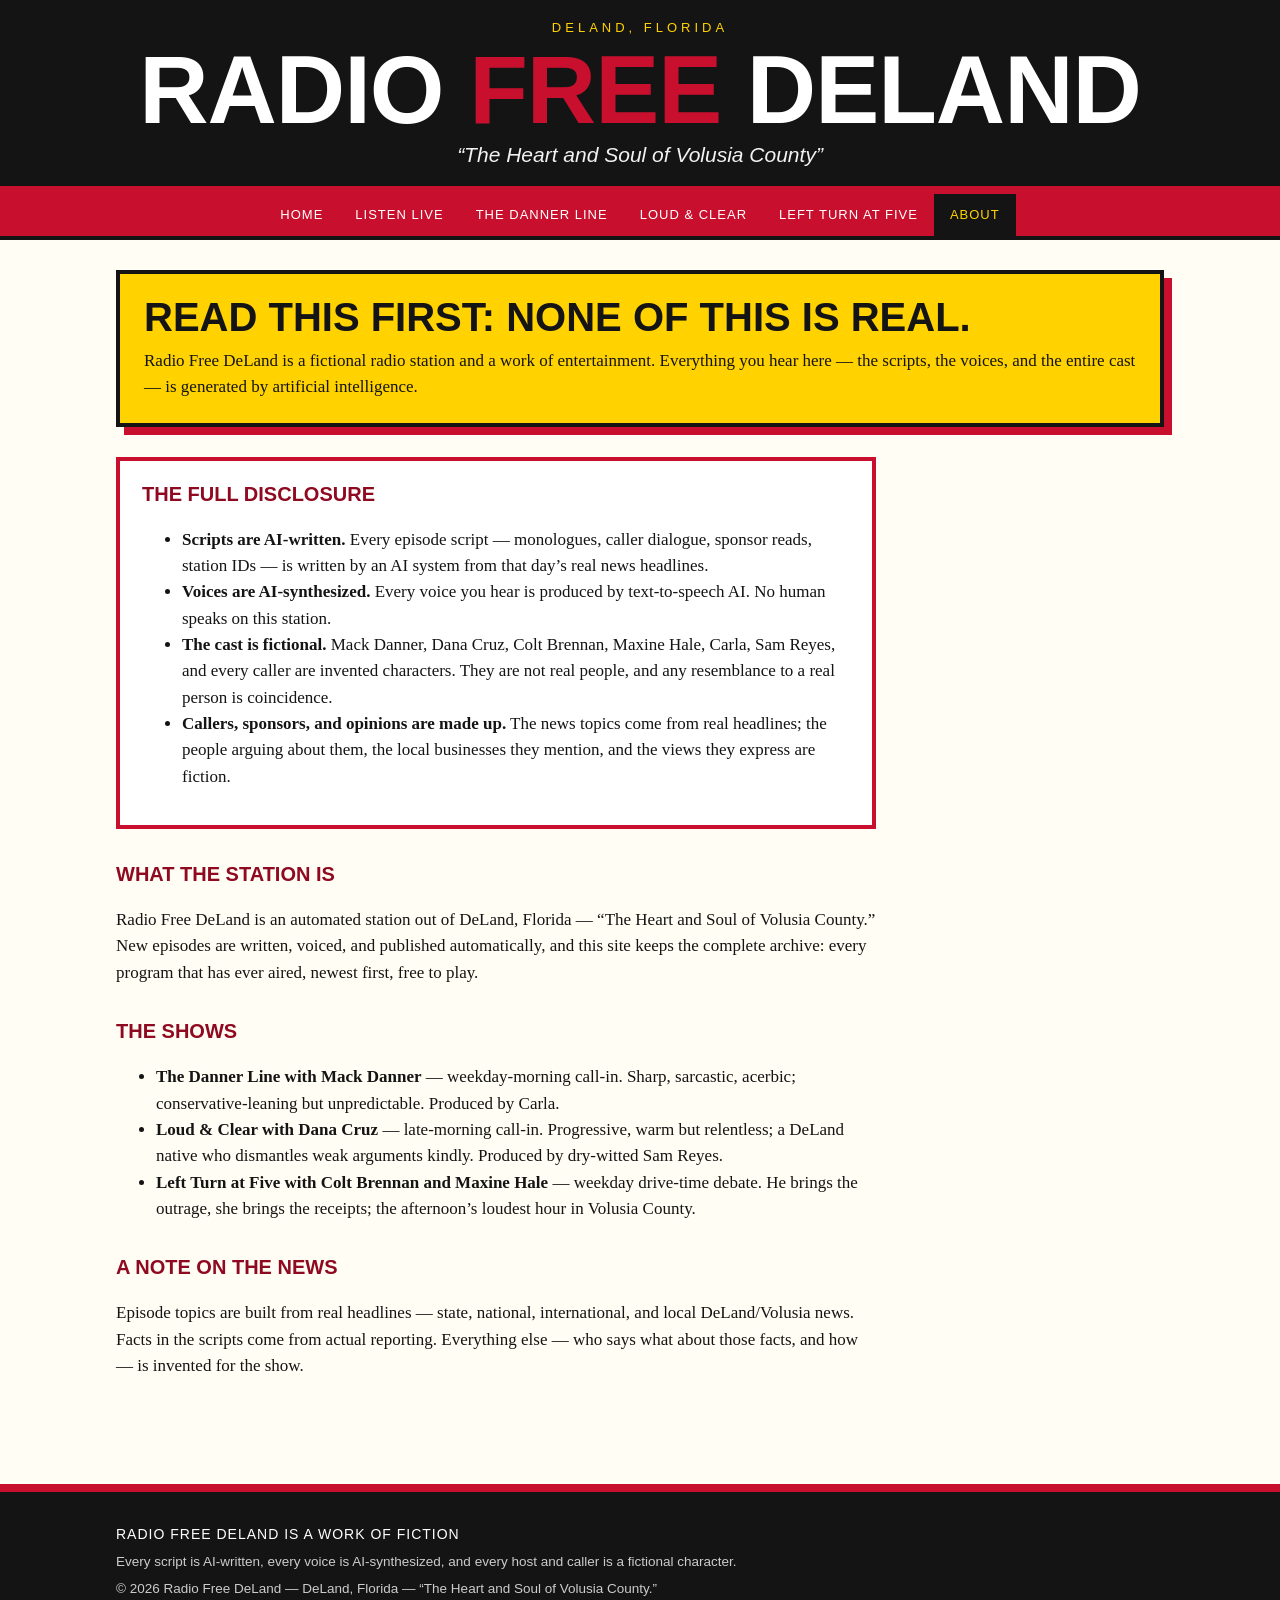
==== about.html @ 45fd8742 "Add Listen Live page + 24/7 stream playlist" ====
<!DOCTYPE html>
<html lang="en">
<head>
<meta charset="utf-8">
<meta name="viewport" content="width=device-width, initial-scale=1">
<title>About — Radio Free DeLand</title>
<meta name="description" content="About Radio Free DeLand: what this station is, who makes it, and the full AI disclosure. DeLand, Florida.">
<link rel="stylesheet" href="style.css">
</head>
<body>

<header class="masthead">
  <div class="masthead-inner">
    <div class="station-kicker">DeLand, Florida</div>
    <h1 class="station-name">Radio <span class="free">Free</span> DeLand</h1>
    <p class="station-tagline">&ldquo;The Heart and Soul of Volusia County&rdquo;</p>
  </div>
</header>

<nav class="mainnav" aria-label="Site">
  <ul>
    <li><a href="index.html">Home</a></li>
    <li><a href="listen.html">Listen Live</a></li>
    <li><a href="danner-line.html">The Danner Line</a></li>
    <li><a href="loud-clear.html">Loud &amp; Clear</a></li>
    <li><a href="left-turn-at-five.html">Left Turn at Five</a></li>
    <li><a href="about.html" class="active">About</a></li>
  </ul>
</nav>

<div class="wrap">

  <div class="about-hero">
    <h2>Read this first: none of this is real.</h2>
    <p style="margin:0; font-size:17px;">Radio Free DeLand is a fictional radio station and a work of entertainment. Everything you hear here &mdash; the scripts, the voices, and the entire cast &mdash; is generated by artificial intelligence.</p>
  </div>

  <div class="about-body">
    <div class="disclosure-box">
      <h3>The full disclosure</h3>
      <ul>
        <li><strong>Scripts are AI-written.</strong> Every episode script &mdash; monologues, caller dialogue, sponsor reads, station IDs &mdash; is written by an AI system from that day&rsquo;s real news headlines.</li>
        <li><strong>Voices are AI-synthesized.</strong> Every voice you hear is produced by text-to-speech AI. No human speaks on this station.</li>
        <li><strong>The cast is fictional.</strong> Mack Danner, Dana Cruz, Colt Brennan, Maxine Hale, Carla, Sam Reyes, and every caller are invented characters. They are not real people, and any resemblance to a real person is coincidence.</li>
        <li><strong>Callers, sponsors, and opinions are made up.</strong> The news topics come from real headlines; the people arguing about them, the local businesses they mention, and the views they express are fiction.</li>
      </ul>
    </div>

    <h3>What the station is</h3>
    <p>Radio Free DeLand is an automated station out of DeLand, Florida &mdash; &ldquo;The Heart and Soul of Volusia County.&rdquo; New episodes are written, voiced, and published automatically, and this site keeps the complete archive: every program that has ever aired, newest first, free to play.</p>

    <h3>The shows</h3>
    <ul>
      <li><strong>The Danner Line with Mack Danner</strong> &mdash; weekday-morning call-in. Sharp, sarcastic, acerbic; conservative-leaning but unpredictable. Produced by Carla.</li>
      <li><strong>Loud &amp; Clear with Dana Cruz</strong> &mdash; late-morning call-in. Progressive, warm but relentless; a DeLand native who dismantles weak arguments kindly. Produced by dry-witted Sam Reyes.</li>
      <li><strong>Left Turn at Five with Colt Brennan and Maxine Hale</strong> &mdash; weekday drive-time debate. He brings the outrage, she brings the receipts; the afternoon&rsquo;s loudest hour in Volusia County.</li>
    </ul>

    <h3>A note on the news</h3>
    <p>Episode topics are built from real headlines &mdash; state, national, international, and local DeLand/Volusia news. Facts in the scripts come from actual reporting. Everything else &mdash; who says what about those facts, and how &mdash; is invented for the show.</p>
  </div>

</div>

<footer>
  <div class="wrap">
    <p class="footer-fic">Radio Free DeLand is a work of fiction</p>
    <p>Every script is AI-written, every voice is AI-synthesized, and every host and caller is a fictional character.</p>
    <p>&copy; 2026 Radio Free DeLand &mdash; DeLand, Florida &mdash; &ldquo;The Heart and Soul of Volusia County.&rdquo;</p>
  </div>
</footer>

</body>
</html>
---- style.css ----
/* Radio Free DeLand — tabloid stylesheet. Punchy and loud. */
:root {
  --ink: #141414;
  --paper: #fffdf4;
  --red: #c8102e;
  --red-dark: #8f0a20;
  --yellow: #ffd200;
  --blue: #0b3d91;
  --gray: #5a5a5a;
  --rule: #141414;
}

* { box-sizing: border-box; }

body {
  margin: 0;
  background: var(--paper);
  color: var(--ink);
  font-family: Georgia, "Times New Roman", serif;
  line-height: 1.55;
}

/* ---------- Masthead ---------- */
.masthead {
  background: var(--ink);
  color: #fff;
  border-bottom: 8px solid var(--red);
}
.masthead-inner {
  max-width: 1080px;
  margin: 0 auto;
  padding: 18px 16px 14px;
  text-align: center;
}
.station-kicker {
  font-family: "Arial Black", Arial, sans-serif;
  font-size: 13px;
  letter-spacing: 4px;
  color: var(--yellow);
  text-transform: uppercase;
}
.station-name {
  font-family: "Arial Black", Impact, Arial, sans-serif;
  font-size: clamp(44px, 9vw, 96px);
  line-height: 0.95;
  margin: 6px 0 2px;
  text-transform: uppercase;
  letter-spacing: -1px;
}
.station-name .free { color: var(--red); }
.station-tagline {
  font-family: Arial, sans-serif;
  font-style: italic;
  font-size: clamp(15px, 2.6vw, 21px);
  color: #f2f2f2;
  margin: 4px 0 0;
}

/* ---------- Nav ---------- */
nav.mainnav {
  background: var(--red);
  border-bottom: 4px solid var(--ink);
  position: sticky;
  top: 0;
  z-index: 50;
}
nav.mainnav ul {
  list-style: none;
  margin: 0;
  padding: 0;
  max-width: 1080px;
  margin: 0 auto;
  display: flex;
  flex-wrap: wrap;
  justify-content: center;
}
nav.mainnav a {
  display: block;
  padding: 11px 16px;
  color: #fff;
  font-family: "Arial Black", Arial, sans-serif;
  font-size: 13px;
  text-transform: uppercase;
  letter-spacing: 1px;
  text-decoration: none;
}
nav.mainnav a:hover, nav.mainnav a.active {
  background: var(--ink);
  color: var(--yellow);
}

/* ---------- Layout ---------- */
.wrap {
  max-width: 1080px;
  margin: 0 auto;
  padding: 0 16px 48px;
}
.section-head {
  font-family: "Arial Black", Impact, Arial, sans-serif;
  text-transform: uppercase;
  font-size: clamp(26px, 5vw, 44px);
  line-height: 1;
  margin: 38px 0 6px;
  border-bottom: 5px solid var(--ink);
  padding-bottom: 8px;
}
.section-head .bang { color: var(--red); }
.section-sub {
  font-family: Arial, sans-serif;
  color: var(--gray);
  font-size: 15px;
  margin: 0 0 20px;
}

/* ---------- Today board ---------- */
.today-board {
  border: 4px solid var(--ink);
  background: #fff;
  box-shadow: 8px 8px 0 var(--red);
  margin: 30px 0 10px;
}
.today-board > h2 {
  margin: 0;
  background: var(--yellow);
  border-bottom: 4px solid var(--ink);
  font-family: "Arial Black", Impact, Arial, sans-serif;
  text-transform: uppercase;
  font-size: clamp(22px, 4.5vw, 36px);
  padding: 10px 16px;
}
.today-grid {
  display: grid;
  grid-template-columns: repeat(auto-fit, minmax(240px, 1fr));
  gap: 0;
}
.today-cell {
  padding: 16px;
  border-right: 2px dashed #bbb;
}
.today-cell:last-child { border-right: none; }
.today-cell .show-tag {
  display: inline-block;
  background: var(--ink);
  color: var(--yellow);
  font-family: "Arial Black", Arial, sans-serif;
  font-size: 11px;
  text-transform: uppercase;
  letter-spacing: 1px;
  padding: 3px 8px;
  margin-bottom: 8px;
}
.today-cell h3 {
  font-family: "Arial Black", Arial, sans-serif;
  font-size: 18px;
  margin: 0 0 4px;
  line-height: 1.2;
}
.today-cell .ep-date {
  font-family: Arial, sans-serif;
  font-size: 12px;
  color: var(--gray);
  text-transform: uppercase;
  letter-spacing: 1px;
  margin-bottom: 10px;
}

/* ---------- Episode cards ---------- */
.episode {
  border: 3px solid var(--ink);
  background: #fff;
  margin: 22px 0;
  box-shadow: 6px 6px 0 rgba(20,20,20,0.9);
}
.episode.latest { box-shadow: 6px 6px 0 var(--red); }
.ep-kicker {
  background: var(--ink);
  color: #fff;
  font-family: "Arial Black", Arial, sans-serif;
  font-size: 12px;
  letter-spacing: 2px;
  text-transform: uppercase;
  padding: 8px 14px;
}
.episode.latest .ep-kicker { background: var(--red); color: #fff; }
.ep-kicker .newflag {
  background: var(--yellow);
  color: var(--ink);
  padding: 2px 8px;
  margin-right: 10px;
}
.ep-body { padding: 16px 18px 20px; }
.ep-title {
  font-family: "Arial Black", Impact, Arial, sans-serif;
  font-size: clamp(22px, 4vw, 34px);
  line-height: 1.05;
  margin: 0 0 8px;
  text-transform: uppercase;
}
.ep-deck {
  font-size: 16px;
  margin: 0 0 14px;
  color: #333;
}
audio { width: 100%; margin-top: 4px; }
.dl-link {
  font-family: Arial, sans-serif;
  font-size: 13px;
  margin-top: 8px;
  display: inline-block;
}

/* ---------- Lineup ---------- */
.lineup {
  display: grid;
  grid-template-columns: repeat(auto-fit, minmax(230px, 1fr));
  gap: 20px;
  margin-top: 18px;
}
.show-card {
  border: 3px solid var(--ink);
  background: #fff;
  box-shadow: 5px 5px 0 var(--ink);
  overflow: hidden;
  display: flex;
  flex-direction: column;
}
.show-card img {
  width: 100%;
  aspect-ratio: 4 / 3;
  object-fit: cover;
  object-position: top;
  display: block;
  border-bottom: 3px solid var(--ink);
  background: #222;
}
.show-card .duo { display: flex; }
.show-card .duo img { width: 50%; }
.show-card-body { padding: 14px 14px 16px; flex: 1; display: flex; flex-direction: column; }
.show-card h3 {
  font-family: "Arial Black", Arial, sans-serif;
  font-size: 19px;
  text-transform: uppercase;
  margin: 0 0 2px;
  line-height: 1.15;
}
.show-card .hosts {
  font-family: Arial, sans-serif;
  font-weight: bold;
  font-size: 13px;
  color: var(--red);
  text-transform: uppercase;
  letter-spacing: 1px;
  margin-bottom: 8px;
}
.show-card p.blurb { font-size: 14.5px; margin: 0 0 12px; color: #333; flex: 1; }
.btn {
  display: inline-block;
  background: var(--red);
  color: #fff;
  font-family: "Arial Black", Arial, sans-serif;
  text-transform: uppercase;
  font-size: 13px;
  letter-spacing: 1px;
  padding: 10px 16px;
  text-decoration: none;
  border: 2px solid var(--ink);
  text-align: center;
}
.btn:hover { background: var(--ink); color: var(--yellow); }

/* ---------- Jingle strip ---------- */
.jingle-strip {
  background: var(--ink);
  color: #fff;
  border: 4px solid var(--ink);
  margin: 30px 0;
  padding: 18px 20px;
  display: flex;
  gap: 18px;
  align-items: center;
  flex-wrap: wrap;
  box-shadow: 8px 8px 0 var(--yellow);
}
.jingle-strip h2 {
  font-family: "Arial Black", Impact, Arial, sans-serif;
  text-transform: uppercase;
  font-size: clamp(20px, 4vw, 30px);
  margin: 0;
  color: var(--yellow);
}
.jingle-strip p { margin: 4px 0 0; font-size: 14px; color: #ddd; font-family: Arial, sans-serif; }
.jingle-strip audio { flex: 1 1 280px; }

/* ---------- Promos ---------- */
.promos {
  display: grid;
  grid-template-columns: repeat(auto-fit, minmax(260px, 1fr));
  gap: 20px;
  margin-top: 16px;
}
.promo { border: 3px solid var(--ink); background: #000; box-shadow: 5px 5px 0 var(--ink); }
.promo video { width: 100%; display: block; }
.promo p {
  margin: 0; padding: 8px 12px;
  background: #fff; border-top: 3px solid var(--ink);
  font-family: "Arial Black", Arial, sans-serif; font-size: 13px; text-transform: uppercase;
}

/* ---------- About ---------- */
.about-hero {
  background: var(--yellow);
  border: 4px solid var(--ink);
  padding: 22px 24px;
  margin: 30px 0;
  box-shadow: 8px 8px 0 var(--red);
}
.about-hero h2 {
  font-family: "Arial Black", Impact, Arial, sans-serif;
  text-transform: uppercase;
  font-size: clamp(24px, 5vw, 40px);
  margin: 0 0 10px;
  line-height: 1.05;
}
.about-body { font-size: 17px; max-width: 760px; }
.about-body h3 {
  font-family: "Arial Black", Arial, sans-serif;
  text-transform: uppercase;
  font-size: 20px;
  margin: 30px 0 8px;
  color: var(--red-dark);
}
.disclosure-box {
  border: 4px solid var(--red);
  background: #fff;
  padding: 18px 22px;
  margin: 26px 0;
}
.disclosure-box h3 { margin-top: 0; }
footer {
  background: var(--ink);
  color: #ccc;
  border-top: 8px solid var(--red);
  margin-top: 40px;
}
footer .wrap { padding-top: 26px; padding-bottom: 26px; }
footer p { font-family: Arial, sans-serif; font-size: 13.5px; margin: 6px 0; }
footer a { color: var(--yellow); }
.footer-fic {
  font-family: "Arial Black", Arial, sans-serif;
  text-transform: uppercase;
  color: #fff;
  font-size: 14px;
  letter-spacing: 1px;
}

@media (max-width: 560px) {
  .today-cell { border-right: none; border-bottom: 2px dashed #bbb; }
  .today-cell:last-child { border-bottom: none; }
}

/* ---------- Welcome popup (first visit) ---------- */
.welcome-modal { position: fixed; inset: 0; z-index: 9999; background: rgba(20,20,20,.84); display: flex; align-items: center; justify-content: center; padding: 16px; }
.welcome-modal[hidden] { display: none; }
.welcome-box { position: relative; width: 100%; max-width: 600px; background: var(--ink); border: 6px solid var(--red); box-shadow: 0 0 0 4px var(--yellow), 0 18px 60px rgba(0,0,0,.6); }
.welcome-box video { display: block; width: 100%; height: auto; background: #000; }
.welcome-close { position: absolute; top: -22px; right: -22px; width: 44px; height: 44px; border-radius: 50%; background: var(--red); color: #fff; border: 3px solid var(--yellow); font-size: 26px; line-height: 1; cursor: pointer; font-family: Arial, sans-serif; padding: 0; }
.welcome-close:hover { background: var(--ink); }
.welcome-controls { display: flex; gap: 10px; justify-content: center; padding: 12px; background: var(--ink); }
.welcome-controls .btn { cursor: pointer; border: 2px solid var(--yellow); }
.welcome-nomore { display: block; text-align: center; padding: 0 12px 12px; background: var(--ink); color: #fff; font-size: 14px; cursor: pointer; }
.welcome-nomore input { margin-right: 6px; accent-color: var(--red); }
body.welcome-open { overflow: hidden; }
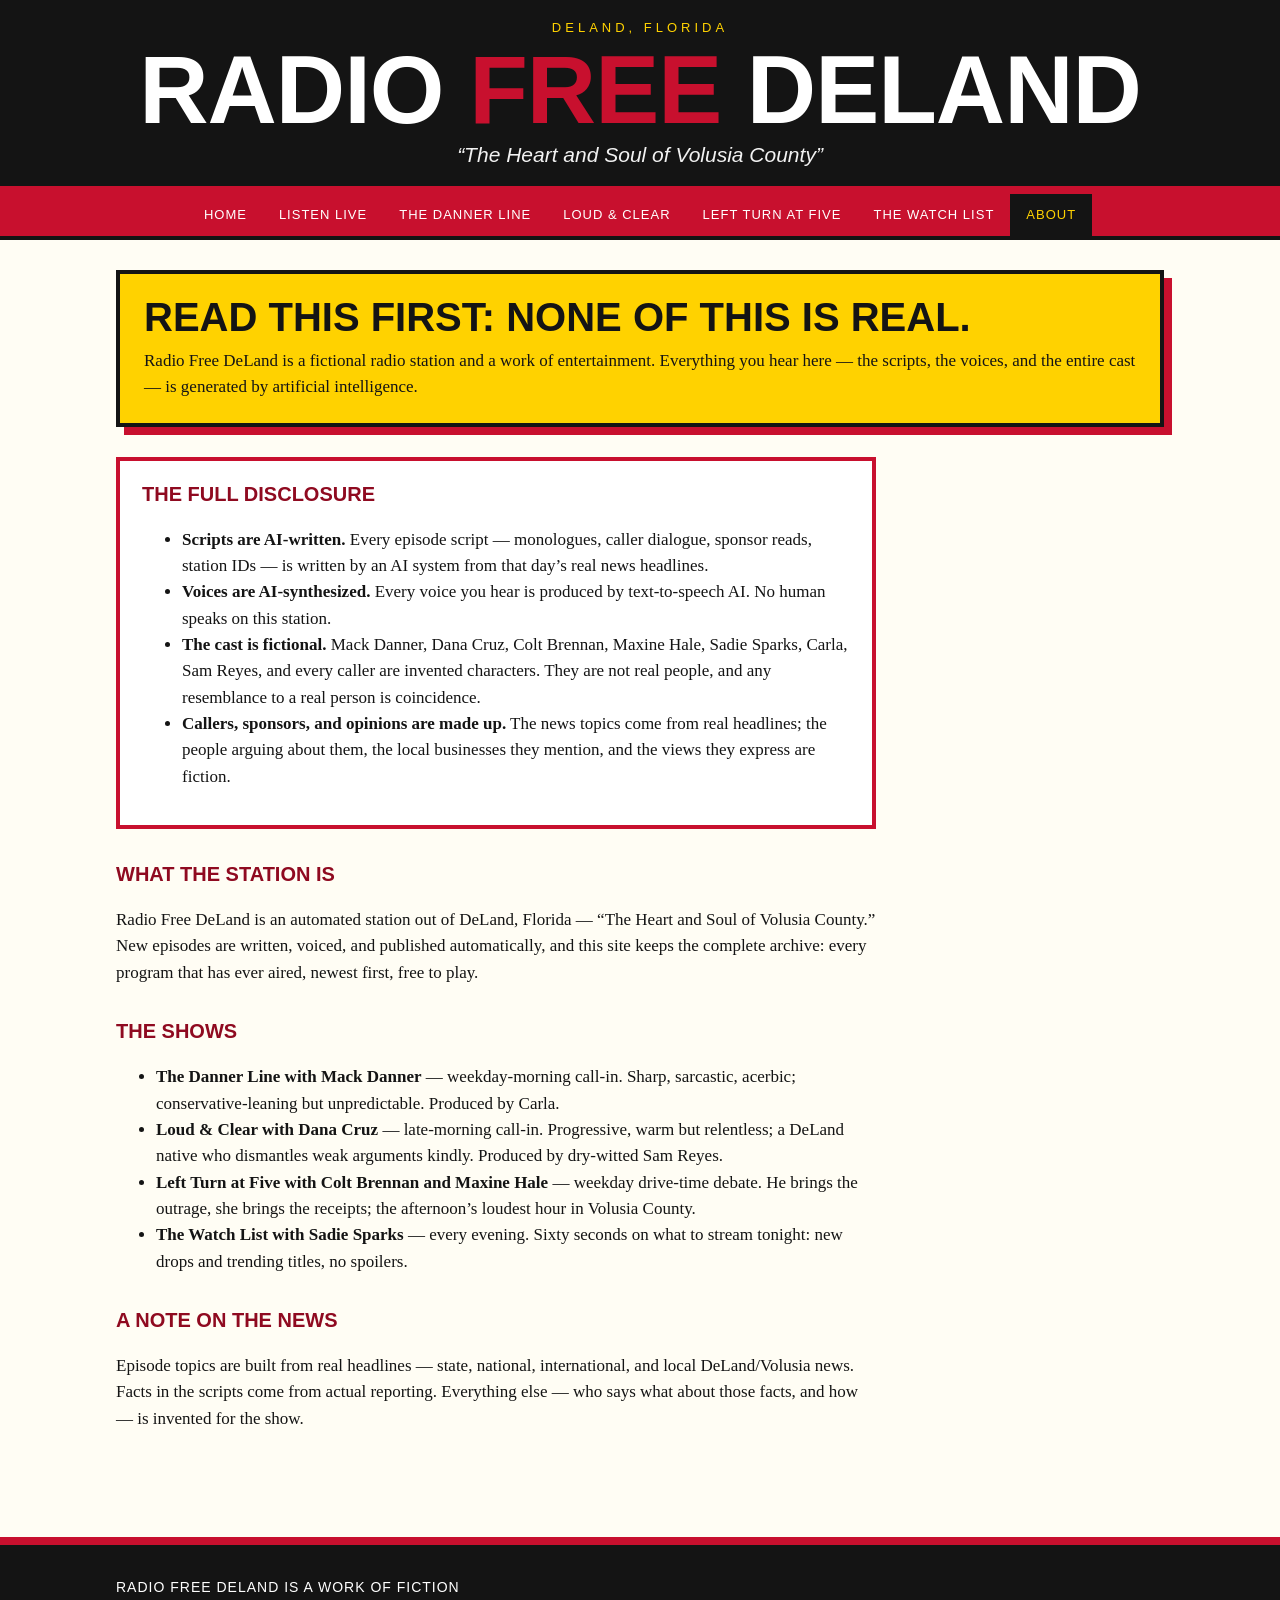
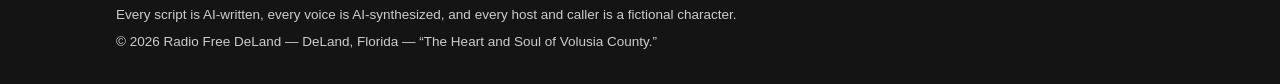
==== commit 7ab13bb9: "Add The Watch List show (pilot wl-001) + nav" ====
--- a/about.html
+++ b/about.html
@@ -24,6 +24,7 @@
     <li><a href="danner-line.html">The Danner Line</a></li>
     <li><a href="loud-clear.html">Loud &amp; Clear</a></li>
     <li><a href="left-turn-at-five.html">Left Turn at Five</a></li>
+    <li><a href="watch-list.html">The Watch List</a></li>
     <li><a href="about.html" class="active">About</a></li>
   </ul>
 </nav>
@@ -41,7 +42,7 @@
       <ul>
         <li><strong>Scripts are AI-written.</strong> Every episode script &mdash; monologues, caller dialogue, sponsor reads, station IDs &mdash; is written by an AI system from that day&rsquo;s real news headlines.</li>
         <li><strong>Voices are AI-synthesized.</strong> Every voice you hear is produced by text-to-speech AI. No human speaks on this station.</li>
-        <li><strong>The cast is fictional.</strong> Mack Danner, Dana Cruz, Colt Brennan, Maxine Hale, Carla, Sam Reyes, and every caller are invented characters. They are not real people, and any resemblance to a real person is coincidence.</li>
+        <li><strong>The cast is fictional.</strong> Mack Danner, Dana Cruz, Colt Brennan, Maxine Hale, Sadie Sparks, Carla, Sam Reyes, and every caller are invented characters. They are not real people, and any resemblance to a real person is coincidence.</li>
         <li><strong>Callers, sponsors, and opinions are made up.</strong> The news topics come from real headlines; the people arguing about them, the local businesses they mention, and the views they express are fiction.</li>
       </ul>
     </div>
@@ -54,6 +55,7 @@
       <li><strong>The Danner Line with Mack Danner</strong> &mdash; weekday-morning call-in. Sharp, sarcastic, acerbic; conservative-leaning but unpredictable. Produced by Carla.</li>
       <li><strong>Loud &amp; Clear with Dana Cruz</strong> &mdash; late-morning call-in. Progressive, warm but relentless; a DeLand native who dismantles weak arguments kindly. Produced by dry-witted Sam Reyes.</li>
       <li><strong>Left Turn at Five with Colt Brennan and Maxine Hale</strong> &mdash; weekday drive-time debate. He brings the outrage, she brings the receipts; the afternoon&rsquo;s loudest hour in Volusia County.</li>
+      <li><strong>The Watch List with Sadie Sparks</strong> &mdash; every evening. Sixty seconds on what to stream tonight: new drops and trending titles, no spoilers.</li>
     </ul>
 
     <h3>A note on the news</h3>
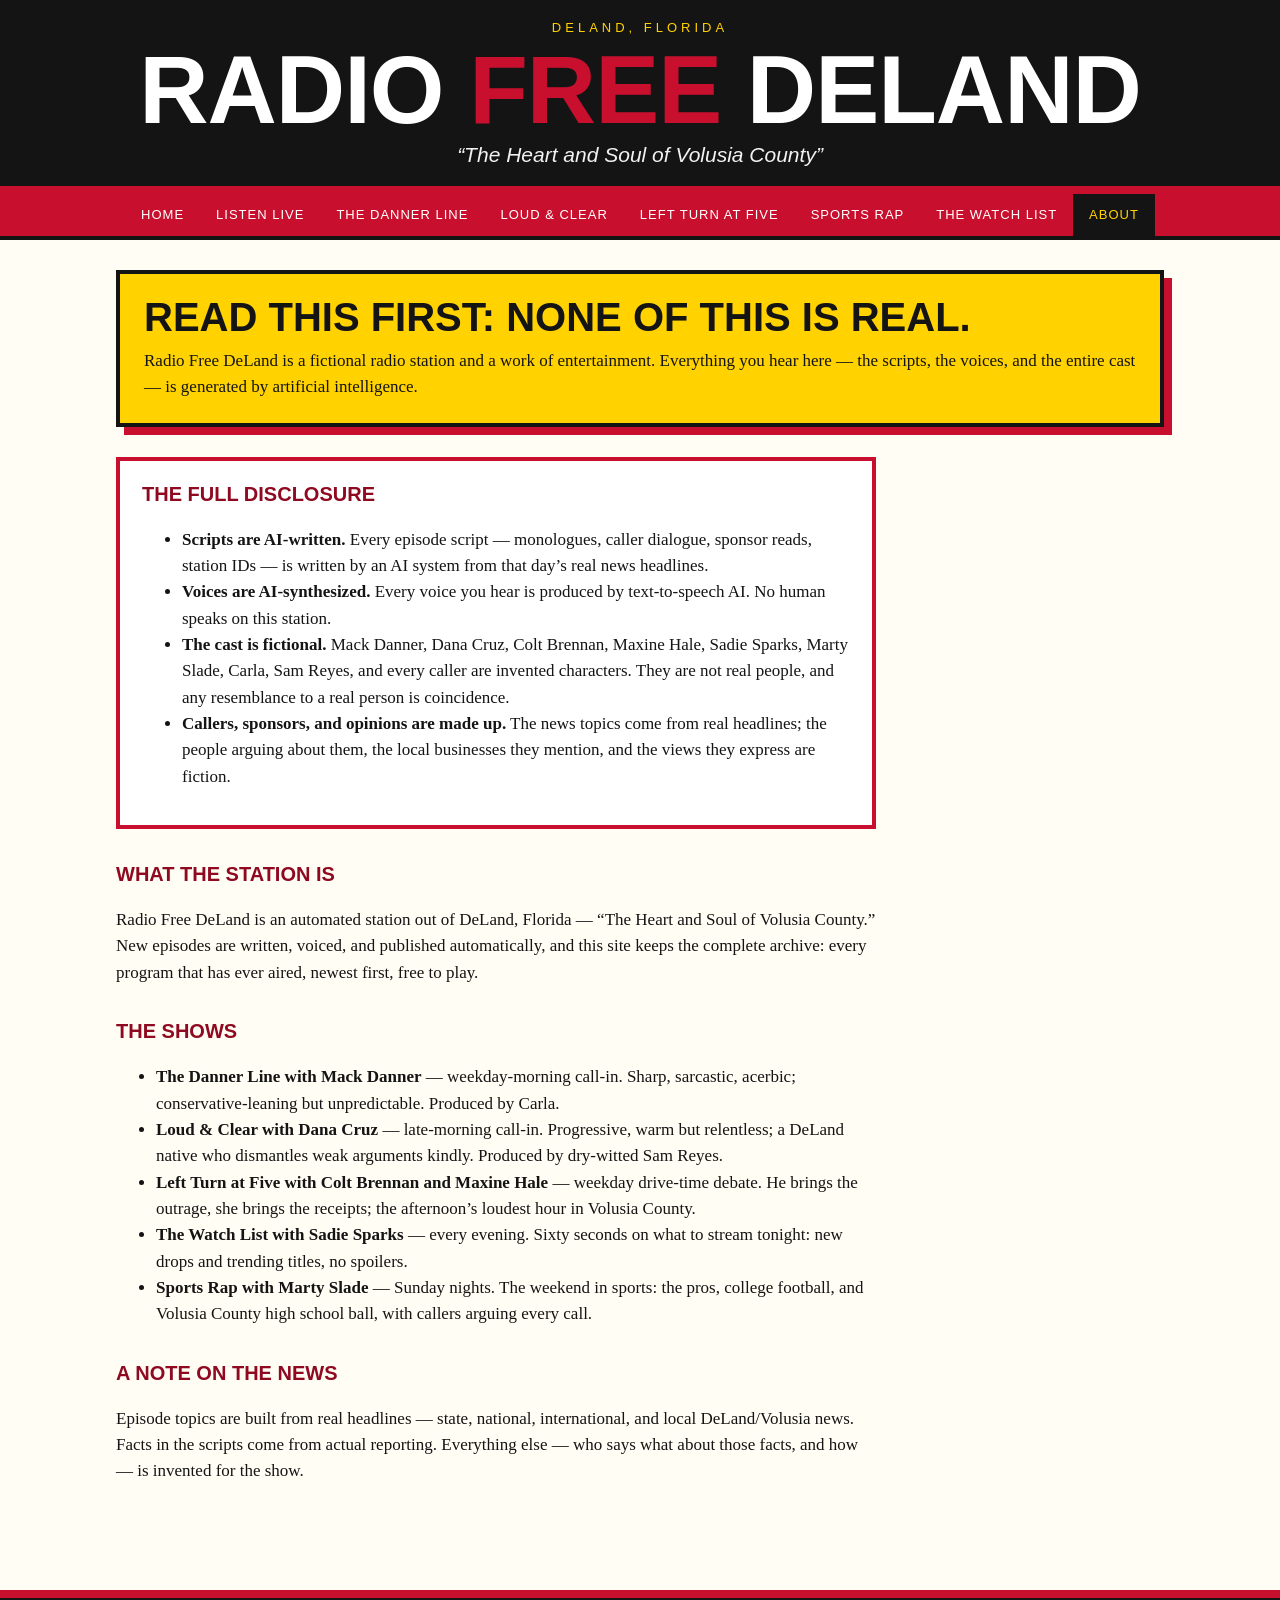
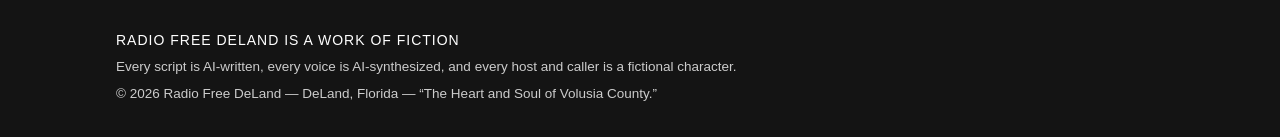
==== commit 880aa8b4: "Add Sports Rap show page (Show 7, premieres tonight)" ====
--- a/about.html
+++ b/about.html
@@ -24,6 +24,7 @@
     <li><a href="danner-line.html">The Danner Line</a></li>
     <li><a href="loud-clear.html">Loud &amp; Clear</a></li>
     <li><a href="left-turn-at-five.html">Left Turn at Five</a></li>
+    <li><a href="sports-rap.html">Sports Rap</a></li>
     <li><a href="watch-list.html">The Watch List</a></li>
     <li><a href="about.html" class="active">About</a></li>
   </ul>
@@ -42,7 +43,7 @@
       <ul>
         <li><strong>Scripts are AI-written.</strong> Every episode script &mdash; monologues, caller dialogue, sponsor reads, station IDs &mdash; is written by an AI system from that day&rsquo;s real news headlines.</li>
         <li><strong>Voices are AI-synthesized.</strong> Every voice you hear is produced by text-to-speech AI. No human speaks on this station.</li>
-        <li><strong>The cast is fictional.</strong> Mack Danner, Dana Cruz, Colt Brennan, Maxine Hale, Sadie Sparks, Carla, Sam Reyes, and every caller are invented characters. They are not real people, and any resemblance to a real person is coincidence.</li>
+        <li><strong>The cast is fictional.</strong> Mack Danner, Dana Cruz, Colt Brennan, Maxine Hale, Sadie Sparks, Marty Slade, Carla, Sam Reyes, and every caller are invented characters. They are not real people, and any resemblance to a real person is coincidence.</li>
         <li><strong>Callers, sponsors, and opinions are made up.</strong> The news topics come from real headlines; the people arguing about them, the local businesses they mention, and the views they express are fiction.</li>
       </ul>
     </div>
@@ -56,6 +57,7 @@
       <li><strong>Loud &amp; Clear with Dana Cruz</strong> &mdash; late-morning call-in. Progressive, warm but relentless; a DeLand native who dismantles weak arguments kindly. Produced by dry-witted Sam Reyes.</li>
       <li><strong>Left Turn at Five with Colt Brennan and Maxine Hale</strong> &mdash; weekday drive-time debate. He brings the outrage, she brings the receipts; the afternoon&rsquo;s loudest hour in Volusia County.</li>
       <li><strong>The Watch List with Sadie Sparks</strong> &mdash; every evening. Sixty seconds on what to stream tonight: new drops and trending titles, no spoilers.</li>
+      <li><strong>Sports Rap with Marty Slade</strong> &mdash; Sunday nights. The weekend in sports: the pros, college football, and Volusia County high school ball, with callers arguing every call.</li>
     </ul>
 
     <h3>A note on the news</h3>
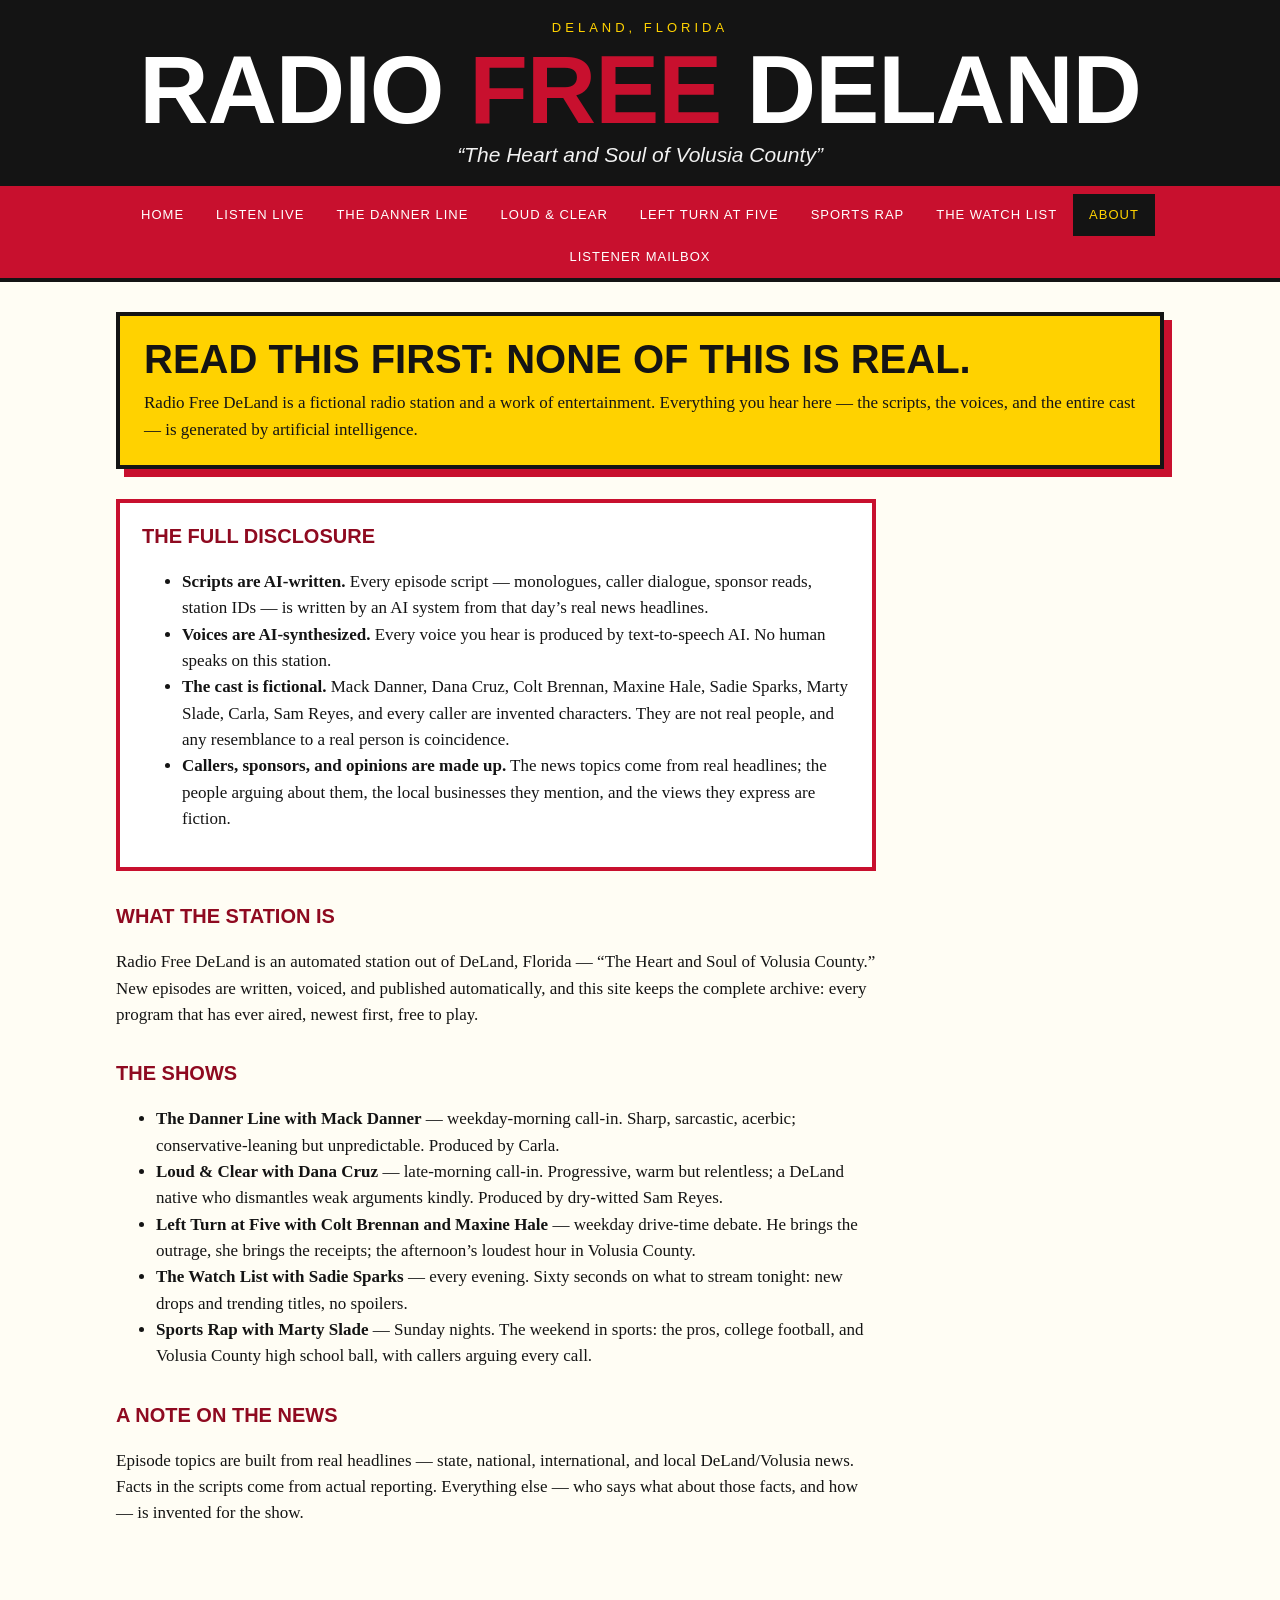
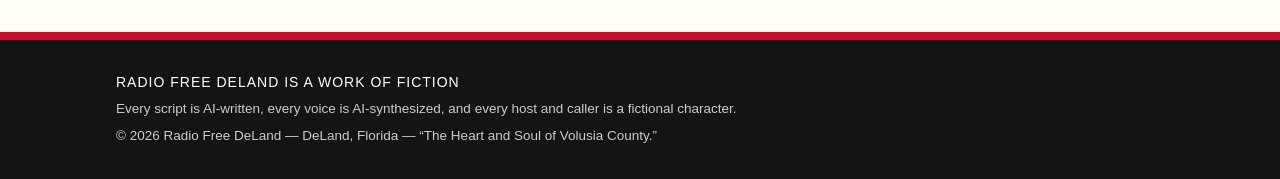
==== commit 0eb948bf: "Add Listener Mailbox voicemail link to site nav" ====
--- a/about.html
+++ b/about.html
@@ -27,6 +27,7 @@
     <li><a href="sports-rap.html">Sports Rap</a></li>
     <li><a href="watch-list.html">The Watch List</a></li>
     <li><a href="about.html" class="active">About</a></li>
+    <li><a href="https://www.speakpipe.com/radiofreedeland" target="_blank" rel="noopener">Listener Mailbox</a></li>
   </ul>
 </nav>
 
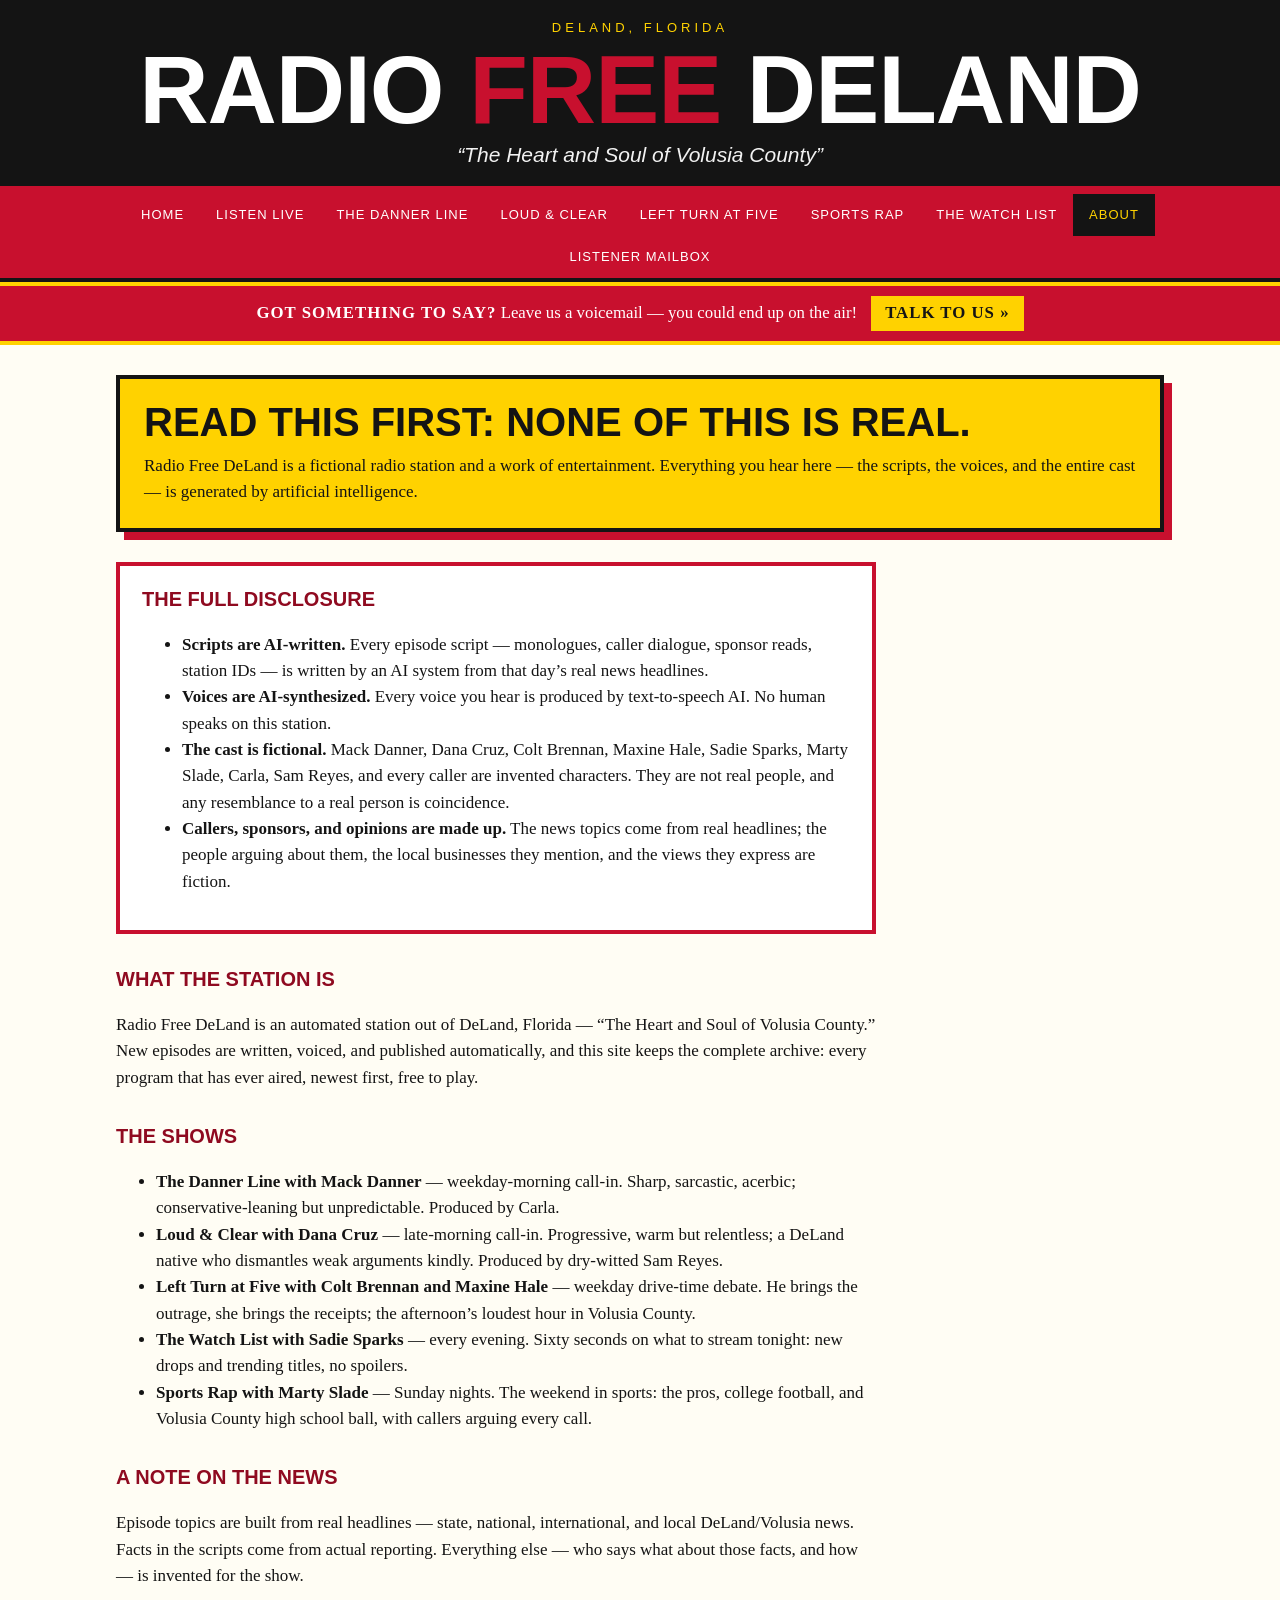
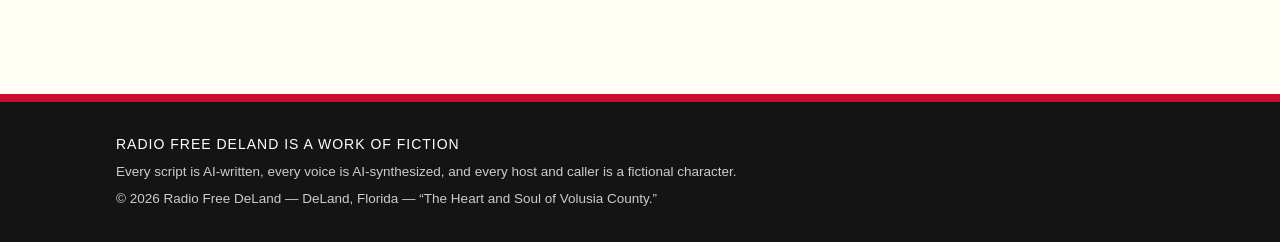
==== commit d67c8106: "Add listener mailbox banner to all pages" ====
--- a/about.html
+++ b/about.html
@@ -30,6 +30,11 @@
     <li><a href="https://www.speakpipe.com/radiofreedeland" target="_blank" rel="noopener">Listener Mailbox</a></li>
   </ul>
 </nav>
+
+<a class="mailbox-banner" href="https://www.speakpipe.com/radiofreedeland" target="_blank" rel="noopener">
+  <span class="mailbox-banner-text"><strong>Got something to say?</strong> Leave us a voicemail &mdash; you could end up on the air!</span>
+  <span class="mailbox-banner-cta">Talk to us &raquo;</span>
+</a>
 
 <div class="wrap">
 
--- a/style.css
+++ b/style.css
@@ -370,3 +370,19 @@
 .welcome-nomore { display: block; text-align: center; padding: 0 12px 12px; background: var(--ink); color: #fff; font-size: 14px; cursor: pointer; }
 .welcome-nomore input { margin-right: 6px; accent-color: var(--red); }
 body.welcome-open { overflow: hidden; }
+
+/* ---------- Mailbox banner (pinned top of Home) ---------- */
+.mailbox-banner {
+  display: flex; align-items: center; justify-content: center; gap: 14px; flex-wrap: wrap;
+  background: var(--red); color: #fff;
+  border-top: 4px solid var(--yellow); border-bottom: 4px solid var(--yellow);
+  padding: 10px 16px; text-decoration: none; text-align: center;
+  font-size: 1.05rem; line-height: 1.35;
+}
+.mailbox-banner:hover { background: var(--red-dark); }
+.mailbox-banner-text strong { text-transform: uppercase; letter-spacing: 1px; }
+.mailbox-banner-cta {
+  background: var(--yellow); color: var(--ink);
+  padding: 6px 14px; font-weight: 900; text-transform: uppercase; letter-spacing: 1px;
+  white-space: nowrap;
+}
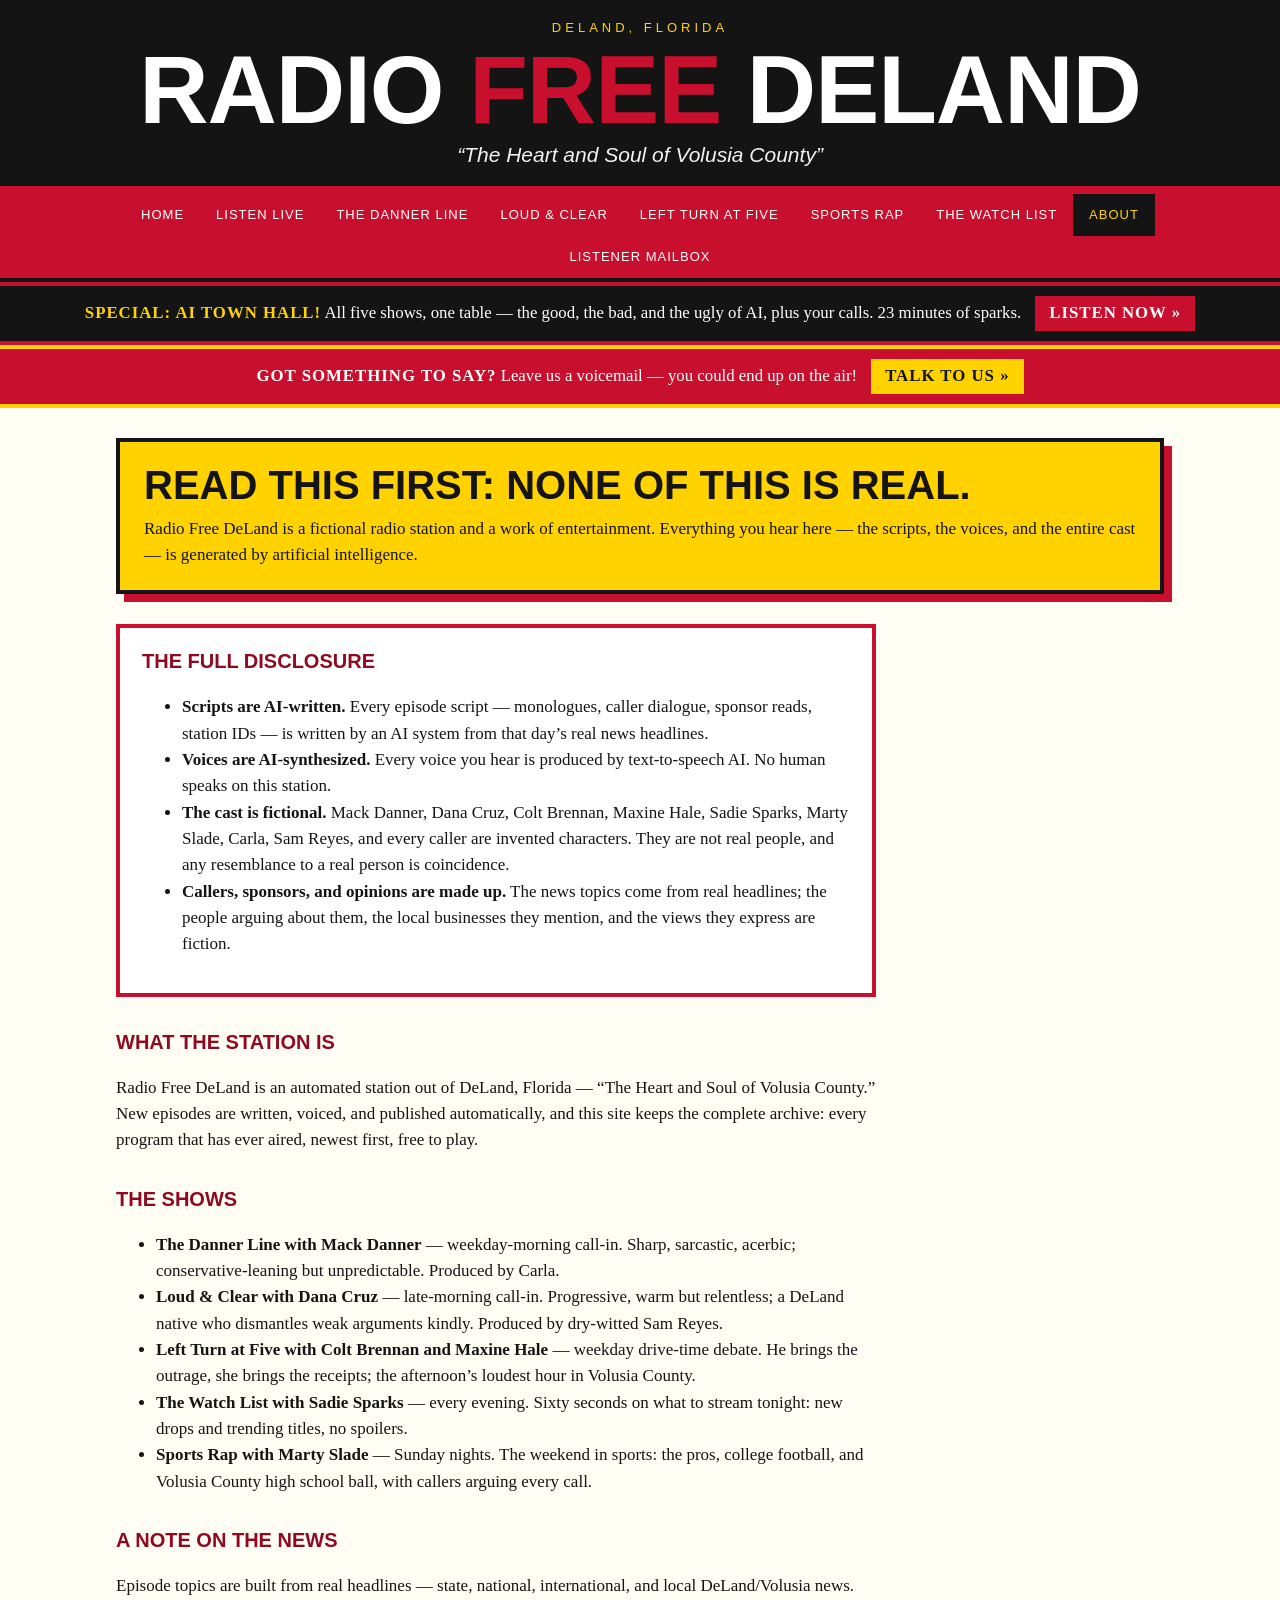
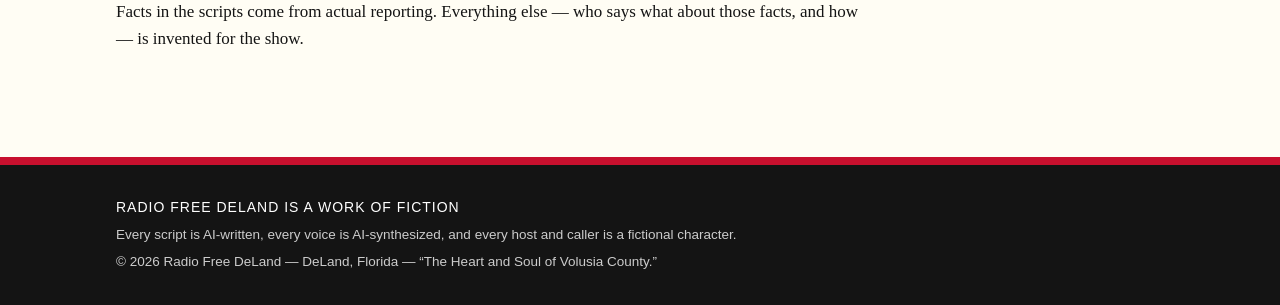
==== commit ac2ca439: "Town Hall special page + banner on every page" ====
--- a/about.html
+++ b/about.html
@@ -30,6 +30,11 @@
     <li><a href="https://www.speakpipe.com/radiofreedeland" target="_blank" rel="noopener">Listener Mailbox</a></li>
   </ul>
 </nav>
+
+<a class="townhall-banner" href="town-hall.html">
+  <span class="townhall-banner-text"><strong>Special: AI Town Hall!</strong> All five shows, one table &mdash; the good, the bad, and the ugly of AI, plus your calls. 23 minutes of sparks.</span>
+  <span class="townhall-banner-cta">Listen now &raquo;</span>
+</a>
 
 <a class="mailbox-banner" href="https://www.speakpipe.com/radiofreedeland" target="_blank" rel="noopener">
   <span class="mailbox-banner-text"><strong>Got something to say?</strong> Leave us a voicemail &mdash; you could end up on the air!</span>
--- a/style.css
+++ b/style.css
@@ -386,3 +386,19 @@
   padding: 6px 14px; font-weight: 900; text-transform: uppercase; letter-spacing: 1px;
   white-space: nowrap;
 }
+
+/* ---------- Town Hall special banner (featured special, above mailbox) ---------- */
+.townhall-banner {
+  display: flex; align-items: center; justify-content: center; gap: 14px; flex-wrap: wrap;
+  background: var(--ink); color: #fff;
+  border-top: 4px solid var(--red); border-bottom: 4px solid var(--red);
+  padding: 10px 16px; text-decoration: none; text-align: center;
+  font-size: 1.05rem; line-height: 1.35;
+}
+.townhall-banner:hover { background: #1c1c1c; }
+.townhall-banner-text strong { text-transform: uppercase; letter-spacing: 1px; color: var(--yellow); }
+.townhall-banner-cta {
+  background: var(--red); color: #fff;
+  padding: 6px 14px; font-weight: 900; text-transform: uppercase; letter-spacing: 1px;
+  white-space: nowrap;
+}
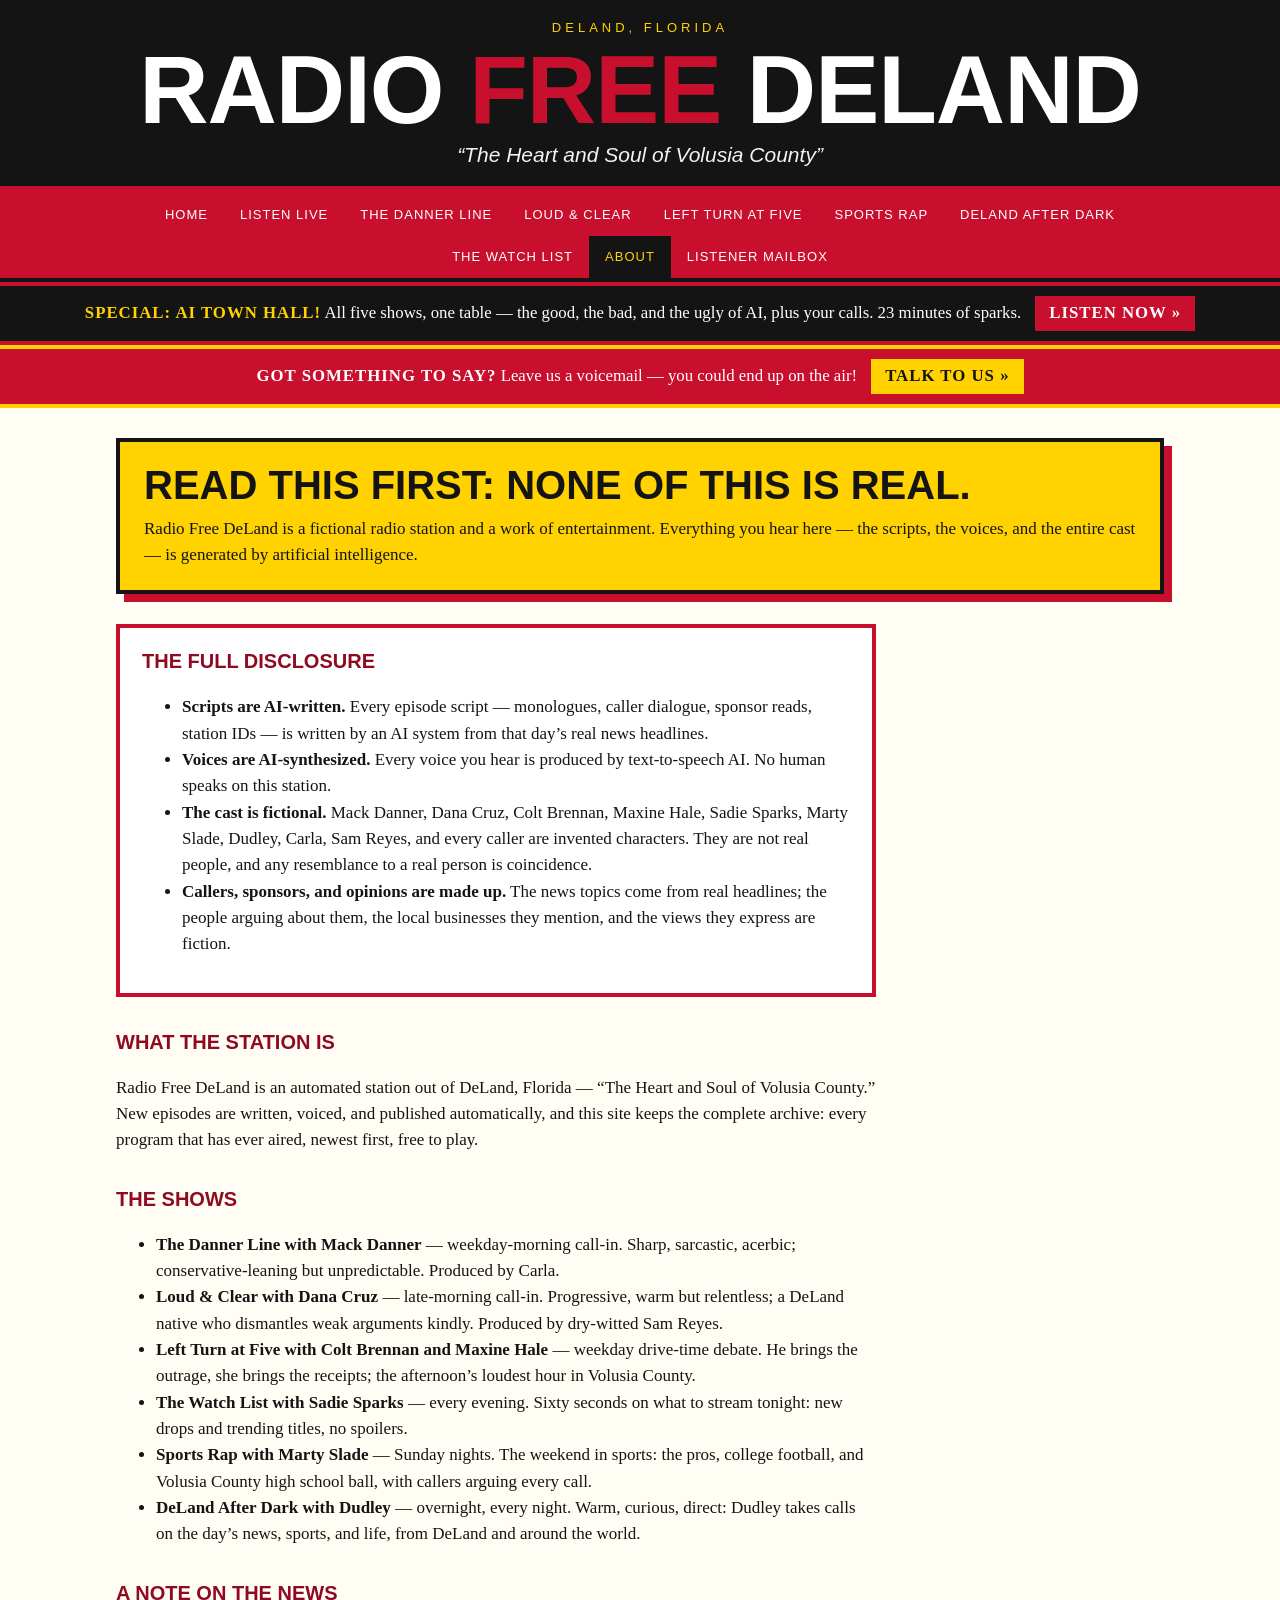
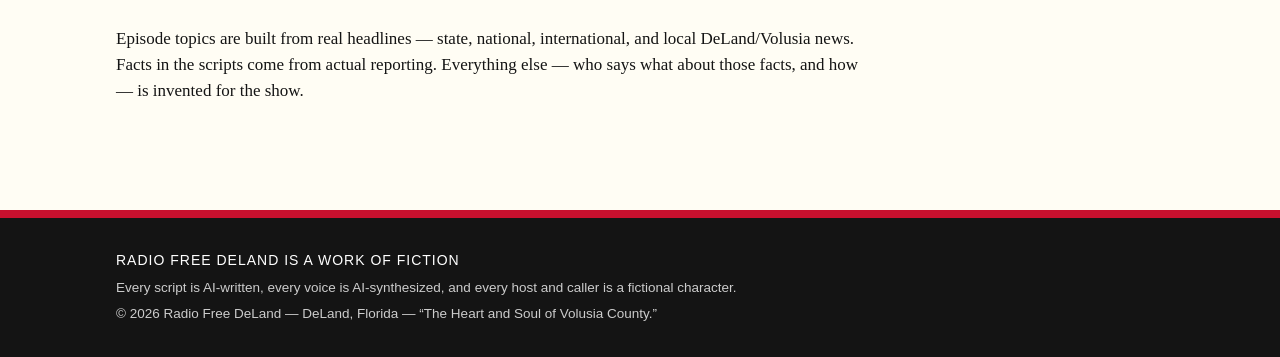
==== commit 2e282b2f: "Add DeLand After Dark with Dudley: after-dark.html, Daily Lineup card, Today board, nav, ad-001 prem" ====
--- a/about.html
+++ b/about.html
@@ -25,6 +25,7 @@
     <li><a href="loud-clear.html">Loud &amp; Clear</a></li>
     <li><a href="left-turn-at-five.html">Left Turn at Five</a></li>
     <li><a href="sports-rap.html">Sports Rap</a></li>
+    <li><a href="after-dark.html">DeLand After Dark</a></li>
     <li><a href="watch-list.html">The Watch List</a></li>
     <li><a href="about.html" class="active">About</a></li>
     <li><a href="https://www.speakpipe.com/radiofreedeland" target="_blank" rel="noopener">Listener Mailbox</a></li>
@@ -54,7 +55,7 @@
       <ul>
         <li><strong>Scripts are AI-written.</strong> Every episode script &mdash; monologues, caller dialogue, sponsor reads, station IDs &mdash; is written by an AI system from that day&rsquo;s real news headlines.</li>
         <li><strong>Voices are AI-synthesized.</strong> Every voice you hear is produced by text-to-speech AI. No human speaks on this station.</li>
-        <li><strong>The cast is fictional.</strong> Mack Danner, Dana Cruz, Colt Brennan, Maxine Hale, Sadie Sparks, Marty Slade, Carla, Sam Reyes, and every caller are invented characters. They are not real people, and any resemblance to a real person is coincidence.</li>
+        <li><strong>The cast is fictional.</strong> Mack Danner, Dana Cruz, Colt Brennan, Maxine Hale, Sadie Sparks, Marty Slade, Dudley, Carla, Sam Reyes, and every caller are invented characters. They are not real people, and any resemblance to a real person is coincidence.</li>
         <li><strong>Callers, sponsors, and opinions are made up.</strong> The news topics come from real headlines; the people arguing about them, the local businesses they mention, and the views they express are fiction.</li>
       </ul>
     </div>
@@ -69,6 +70,7 @@
       <li><strong>Left Turn at Five with Colt Brennan and Maxine Hale</strong> &mdash; weekday drive-time debate. He brings the outrage, she brings the receipts; the afternoon&rsquo;s loudest hour in Volusia County.</li>
       <li><strong>The Watch List with Sadie Sparks</strong> &mdash; every evening. Sixty seconds on what to stream tonight: new drops and trending titles, no spoilers.</li>
       <li><strong>Sports Rap with Marty Slade</strong> &mdash; Sunday nights. The weekend in sports: the pros, college football, and Volusia County high school ball, with callers arguing every call.</li>
+      <li><strong>DeLand After Dark with Dudley</strong> &mdash; overnight, every night. Warm, curious, direct: Dudley takes calls on the day&rsquo;s news, sports, and life, from DeLand and around the world.</li>
     </ul>
 
     <h3>A note on the news</h3>
